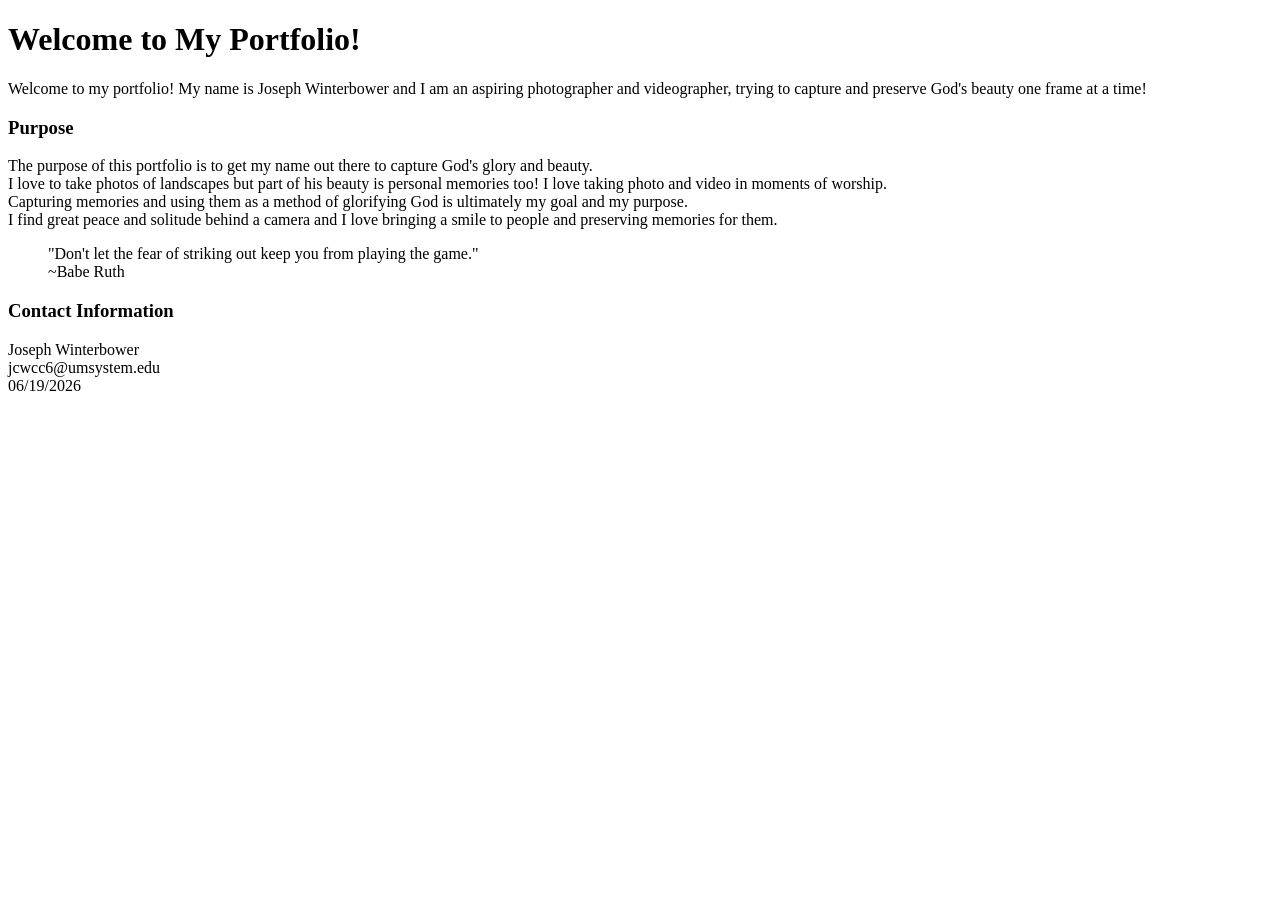
==== webdevelopment/index.html @ 18b2f589 "Add files via upload" ====
<!DOCTYPE html>
<html lang="en">

<head>
    <meta charset="utf-8">
    <meta name="viewport" content="width=device-width, initial-scale=1.0">
    <title>index</title>
    <link rel="stylesheet" href="style.css">
</head>

<body>
<header>
    <h1>Welcome to My Portfolio!</h1>
    <!-- Above the heading, there will be a navigation bar to get to other sections in the website. I'm also planning on changing the font as well -->
     <p>Welcome to my portfolio! My name is Joseph Winterbower and I am an aspiring photographer and videographer, trying to capture and preserve God's beauty one frame at a time!</p>
</header>
<main>
    <!-- Content will be lined up here in boxes that will allow you to view my work (see wireframe). Under each gallery item, the descriptions below will be displayed -->
     <h3>Purpose</h3>
     <p>The purpose of this portfolio is to get my name out there to capture God's glory and beauty.<br>I love to take photos of landscapes but part of his beauty is personal memories too! I love taking photo and video in moments of worship.<br>Capturing memories and using them as a method of glorifying God is ultimately my goal and my purpose.<br>I find great peace and solitude behind a camera and I love bringing a smile to people and preserving memories for them.</p>
     <!-- My highlight image will be in the background of this section -->
     <link rel="stylesheet" href="styles.css">
     <blockquote>"Don't let the fear of striking out keep you from playing the game."<br>~Babe Ruth</blockquote>
</main>
<footer>
    <h3>Contact Information</h3>
    <p>Joseph Winterbower<br/>jcwcc6@umsystem.edu<br>06/19/2026</p>
    <!-- Here I will put my contact information and maybe a link to an instagram portfolio -->
</footer>
</body>

</html>
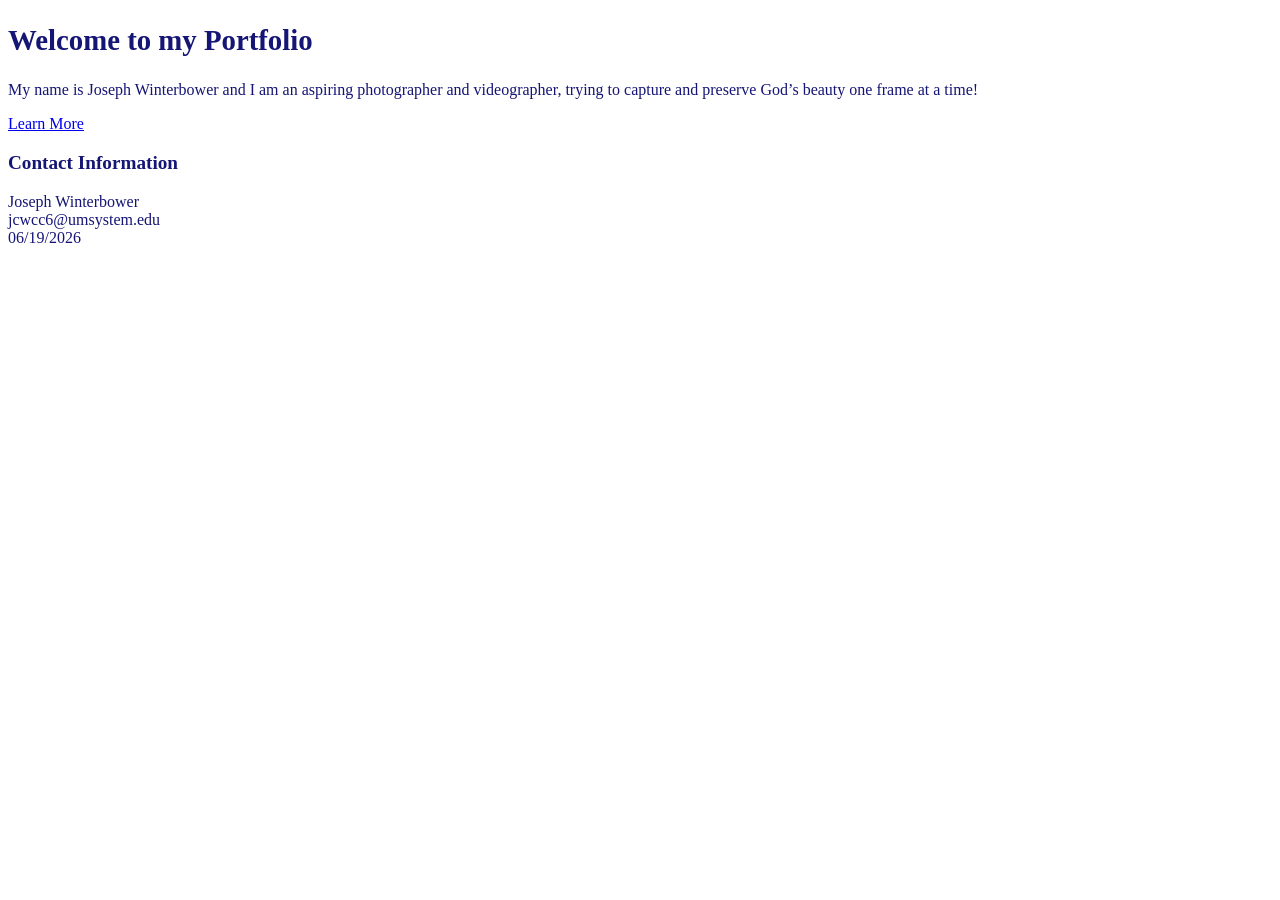
==== commit 8dd4e53c: "Add files via upload" ====
--- a/webdevelopment/index.html
+++ b/webdevelopment/index.html
@@ -4,24 +4,22 @@
 <head>
     <meta charset="utf-8">
     <meta name="viewport" content="width=device-width, initial-scale=1.0">
-    <title>index</title>
+    <title>My Starter Template</title>
     <link rel="stylesheet" href="style.css">
 </head>
 
 <body>
-<header>
-    <h1>Welcome to My Portfolio!</h1>
-    <!-- Above the heading, there will be a navigation bar to get to other sections in the website. I'm also planning on changing the font as well -->
-     <p>Welcome to my portfolio! My name is Joseph Winterbower and I am an aspiring photographer and videographer, trying to capture and preserve God's beauty one frame at a time!</p>
-</header>
-<main>
-    <!-- Content will be lined up here in boxes that will allow you to view my work (see wireframe). Under each gallery item, the descriptions below will be displayed -->
-     <h3>Purpose</h3>
-     <p>The purpose of this portfolio is to get my name out there to capture God's glory and beauty.<br>I love to take photos of landscapes but part of his beauty is personal memories too! I love taking photo and video in moments of worship.<br>Capturing memories and using them as a method of glorifying God is ultimately my goal and my purpose.<br>I find great peace and solitude behind a camera and I love bringing a smile to people and preserving memories for them.</p>
-     <!-- My highlight image will be in the background of this section -->
-     <link rel="stylesheet" href="styles.css">
-     <blockquote>"Don't let the fear of striking out keep you from playing the game."<br>~Babe Ruth</blockquote>
-</main>
+<section id="hero">
+    <div class="container">
+    <div class="info">
+        <h1>Welcome to my Portfolio</h1>
+        <p>My name is Joseph Winterbower and I am an aspiring photographer and videographer, trying to capture and preserve God’s beauty one frame at a time!</p>
+        <a href="#">Learn More</a>
+    </div>
+    <div class="img">
+        </div>
+</section>
+
 <footer>
     <h3>Contact Information</h3>
     <p>Joseph Winterbower<br/>jcwcc6@umsystem.edu<br>06/19/2026</p>
--- a/webdevelopment/style.css
+++ b/webdevelopment/style.css
@@ -0,0 +1,15 @@
+h1 {
+    color: #151575;
+    font-size: 1.8em;
+}
+h3 {
+        color: #151575;
+        font-size: 1.2em;
+}
+p {
+    color: #151575;
+    font-size: 1em;}
+ 
+body {
+background-color: #FFFFFF;
+}
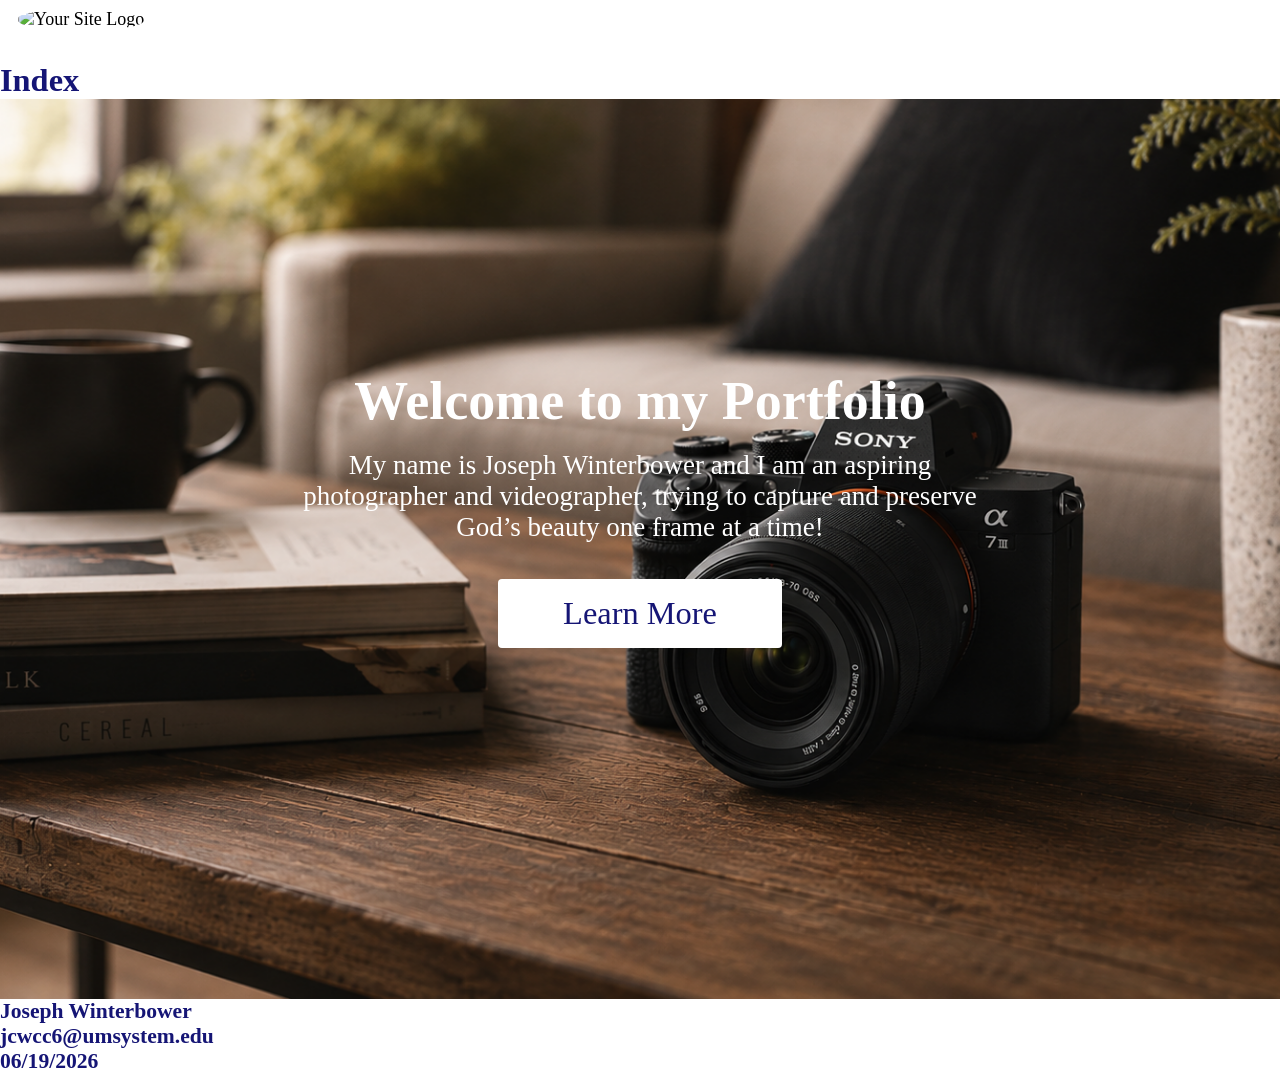
==== commit bdc8155c: "Add files via upload" ====
--- a/webdevelopment/index.html
+++ b/webdevelopment/index.html
@@ -5,9 +5,23 @@
     <meta charset="utf-8">
     <meta name="viewport" content="width=device-width, initial-scale=1.0">
     <title>My Starter Template</title>
-    <link rel="stylesheet" href="style.css">
+ <link rel="stylesheet" href="style.css">
+ <link rel="stylesheet" href="nav.css">
 </head>
-
+<header>
+    <nav>
+        <img src="images/logo.png" alt="Your Site Logo" class="logo">
+        <ul>
+            <li><a href="a.html">Home</a></li>
+            <li><a href="b.html">About</a></li>
+            <li><a href="c.html">Projects</a></li>
+            <li><a href="d.html">Reflection</a></li>
+            <li><a href="e.html">Contact</a></li>
+        </ul>
+    </nav>
+    <h1>Index</h1>
+    <!-- Up by the heading, there will be a navigation bar and I'm planning on changing the font as well -->
+</header>
 <body>
 <section id="hero">
     <div class="container">
@@ -21,8 +35,11 @@
 </section>
 
 <footer>
-    <h3>Contact Information</h3>
-    <p>Joseph Winterbower<br/>jcwcc6@umsystem.edu<br>06/19/2026</p>
+    <h3>
+        Joseph Winterbower<br>
+        jcwcc6@umsystem.edu<br>
+        06/19/2026
+    </h3>
     <!-- Here I will put my contact information and maybe a link to an instagram portfolio -->
 </footer>
 </body>
--- a/webdevelopment/style.css
+++ b/webdevelopment/style.css
@@ -1,6 +1,11 @@
 h1 {
     color: #151575;
     font-size: 1.8em;
+    margin-top: 1em;
+}
+h2 {
+    color: #151575;
+    font-size: 1.5em;
 }
 h3 {
         color: #151575;
@@ -8,8 +13,140 @@
 }
 p {
     color: #151575;
-    font-size: 1em;}
- 
-body {
-background-color: #FFFFFF;
+    font-size: 1em;
+}
+* {
+    padding: 0;
+    margin: 0;
+    box-sizing: border-box;
+}
+html {
+    font-family: 'Serifa', 'Mortise';
+    font-size: 18px;
+}
+/* Home Page */
+#hero {
+    width: 100%;
+    height: 100vh;
+    margin: 0 auto;
+    background: url("images/hero.png") no-repeat center / cover;
+
+.container {
+    width: 90%;
+    height: 85vh;
+    max-width: 1000px;
+    margin: 0 auto;
+    display: flex;
+    align-items: center;
+    justify-content: center;
+    text-align: center;
+}
+.container .info h1{
+    font-family: 'Serifa Bold', 'Mortise';
+    color: #FFFFFF;
+    font-size: 3rem;
+    margin-bottom: 1rem;
+}
+.container .info p {
+    font-family: 'Serifa Condensed Medium';
+    color: #FFFFFF;
+    font-size: 1.5rem;
+    max-width: 70%;
+    margin: 0 auto;
+}
+.container .info a {
+    text-decoration: none;
+    display: inline-block;
+    background-color: white;
+    border-radius: 4px;
+    font-size: 1.8rem;
+    padding: 0.5em 2em;
+    margin-top: 2rem;
+    color: #151575;
+}
+@media only screen and (max-width: 768px) {
+    html {
+        font-size: 10px;
+    }
+}
+}
+/* About Page */
+.about-link {
+     padding: 1em 2em;
+    border: 1px solid #151575;
+    border-radius: 25px;
+    background-color: #FFFFFF;
+    align-items: left;
+    justify-content: left;
+    text-align: left;
+    margin: 1em 0;
+    color: #151575;
+    font-family: 'Serifa Bold', 'Mortise';
+    text-decoration: none;
+}
+#about {
+    width: 100%;
+    height: 100vh;
+.header {
+    h1 {
+        font-family: 'Serifa Bold', 'Mortise';
+        color: #151575;
+        font-size: 2.5em;
+        margin-bottom: 1rem;
+        padding-left: 1em;
+    }
+}
+    p {
+        font-family: 'Serifa Condensed Medium';
+        color: #151575;
+        font-size: 1.2em;
+        text-align: left;
+        margin: 0 auto;
+        padding-left: 1em;
+    }
+.main h3 {
+          font-family: 'Serifa Bold', 'Mortise';
+        color: #151575;
+        font-size: 1.7em;
+        margin-bottom: 1rem;
+        padding-left: 1em;
+}
+.main p {
+        font-family: 'Serifa Condensed Medium';
+        color: #151575;
+        font-size: 1.2em;
+        text-align: left;
+        margin: 0 auto;
+        padding-left: 1em;
+   }
+   ul {
+    list-style-type: disc;
+    padding-left: 2em;
+    font-size: 1em;
+    color: #151575;
+   }
+}
+/* Reflection Page */
+#reflection h1 {
+    padding-left: 1em;
+}
+#reflection h3 {
+    padding-left: 1em;
+}
+#reflection main {
+    width: 75%;
+    height: 70vh;
+    margin: 0 auto;
+    padding: 2em;
+    border: 1px solid #A0A0A0;
+    justify-content: center;
+}
+#reflection p:first-of-type::first-letter {
+    font-size: 2em;
+    color: #151575;
+}
+/* These are my pseudo elements for the first letter of the first paragraph on the reflection page and the indentations for the first and third paragraphs. */
+#reflection p:nth-child(1),
+#reflection p:nth-child(3) {
+    text-indent: 2em;
 }
--- a/webdevelopment/nav.css
+++ b/webdevelopment/nav.css
@@ -0,0 +1,32 @@
+nav img {
+    width: 75px;
+    height: auto;
+    border-radius: 45%;
+    margin-left: 1em;
+    margin-top: .5em;
+}
+nav ul {
+    margin: 0;
+    padding: 0;
+    list-style-type: none;
+    display: flex;
+    justify-content: center;
+}
+nav ul li a {
+    display: block;
+    font-family: 'Serifa Bold', 'Mortise';
+    font-size: 1.2em;
+    padding: 0.5em;
+    margin: 0;
+    margin-top: -70px;
+    color: #A0A0A0;
+} 
+nav ul li a:hover {
+        color: #151575;
+}
+a:link {
+    color: #A0A0A0;
+}
+a:visited {
+    color: #151575;
+}
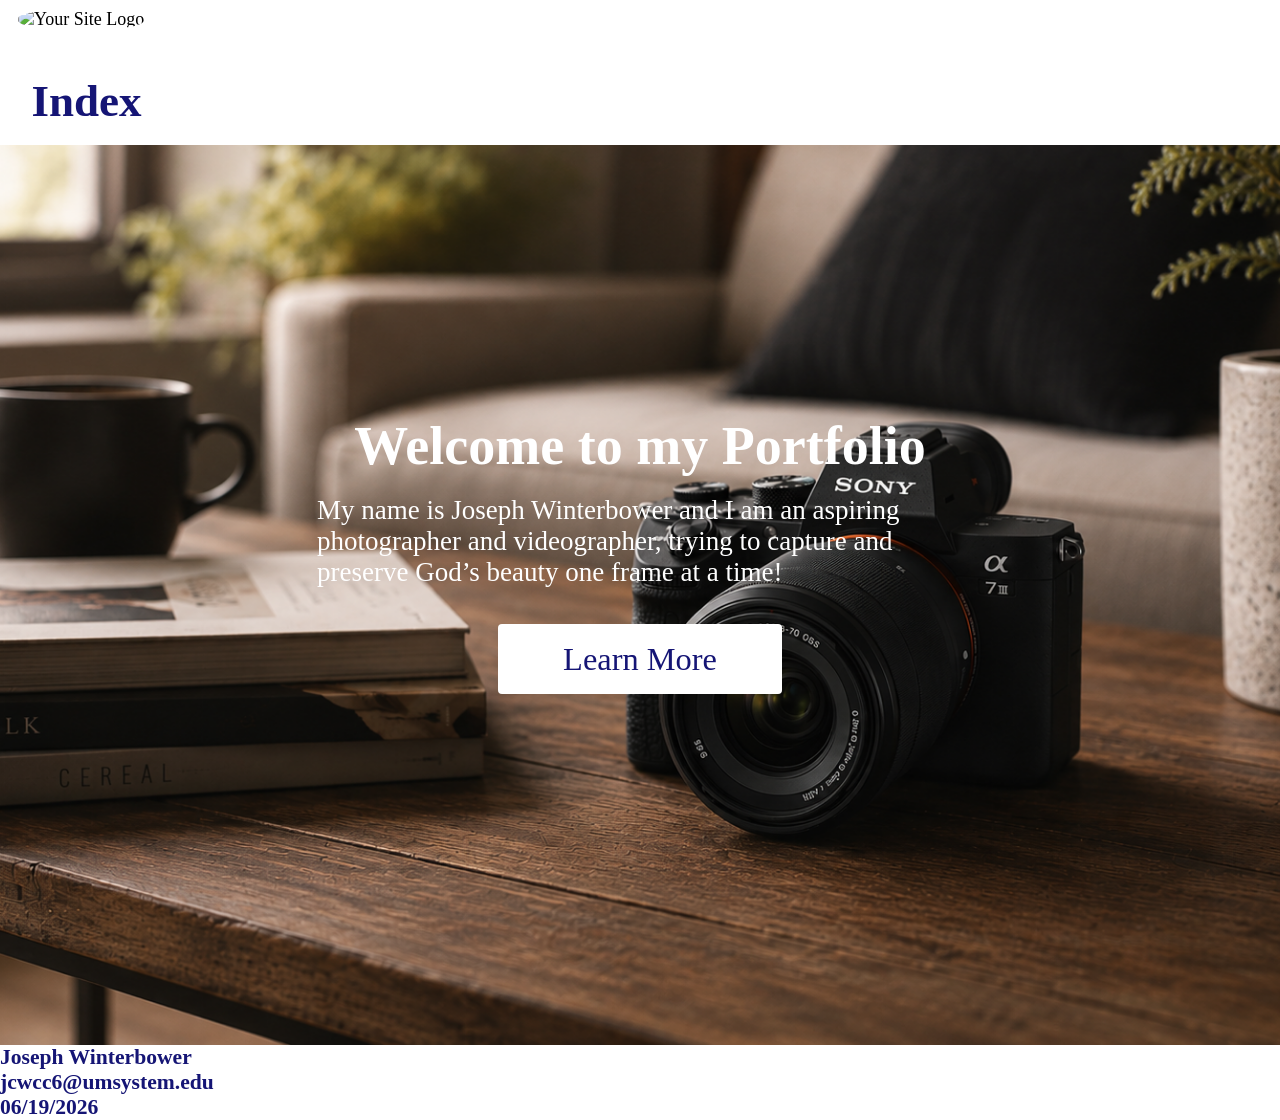
==== commit 815d5f72: "Add files via upload" ====
--- a/webdevelopment/index.html
+++ b/webdevelopment/index.html
@@ -11,12 +11,18 @@
 <header>
     <nav>
         <img src="images/logo.png" alt="Your Site Logo" class="logo">
-        <ul>
-            <li><a href="a.html">Home</a></li>
-            <li><a href="b.html">About</a></li>
-            <li><a href="c.html">Projects</a></li>
-            <li><a href="d.html">Reflection</a></li>
-            <li><a href="e.html">Contact</a></li>
+        <ul class="nav-links">
+            <li><a href="index.html">Home</a></li>
+            <li><a href="about.html">About</a></li>
+            <li class="dropdown">
+                <a href="projects.html">Projects</a>
+                <ul class="dropdown-menu">
+                    <li><a href="project1.html">The Slickery Road</a></li>
+                    <li><a href="project2.html">You Don't Know What You Don't Know</a></li>
+                </ul>
+            </li>
+            <li><a href="reflection.html">Reflection</a></li>
+            <li><a href="contact.html">Contact</a></li>
         </ul>
     </nav>
     <h1>Index</h1>
--- a/webdevelopment/style.css
+++ b/webdevelopment/style.css
@@ -87,13 +87,14 @@
 #about {
     width: 100%;
     height: 100vh;
-.header {
+}
+header {
     h1 {
         font-family: 'Serifa Bold', 'Mortise';
         color: #151575;
         font-size: 2.5em;
         margin-bottom: 1rem;
-        padding-left: 1em;
+        padding-left: 0.7em;
     }
 }
     p {
@@ -119,13 +120,12 @@
         margin: 0 auto;
         padding-left: 1em;
    }
-   ul {
+   main ul {
     list-style-type: disc;
     padding-left: 2em;
     font-size: 1em;
     color: #151575;
    }
-}
 /* Reflection Page */
 #reflection h1 {
     padding-left: 1em;
@@ -135,8 +135,8 @@
 }
 #reflection main {
     width: 75%;
-    height: 70vh;
-    margin: 0 auto;
+    height: auto;
+    margin: auto;
     padding: 2em;
     border: 1px solid #A0A0A0;
     justify-content: center;
--- a/webdevelopment/nav.css
+++ b/webdevelopment/nav.css
@@ -8,8 +8,9 @@
 nav ul {
     margin: 0;
     padding: 0;
-    list-style-type: none;
+    list-style: none;
     display: flex;
+    gap: 2rem;
     justify-content: center;
 }
 nav ul li a {
@@ -29,4 +30,35 @@
 }
 a:visited {
     color: #151575;
+}
+.nav-links {
+    list-style: none;
+    display: flex;
+   gap: 2rem;
+}
+.dropdown {
+    position: relative;
+}
+.dropdown-menu {
+    display: none;
+    position: absolute;
+    top: 100%;
+    left: 0;
+    list-style: none;
+    padding: 0;
+    margin: 0;
+    background: white;
+    min-width: 180px;
+    flex-direction: column;
+}
+.dropdown-menu li {
+    width: 100%;
+}
+.dropdown-menu li a {
+    display: block;
+    padding: 10px 15px;
+    text-decoration: none;
+}
+.dropdown:hover .dropdown-menu {
+    display: flex;
 }
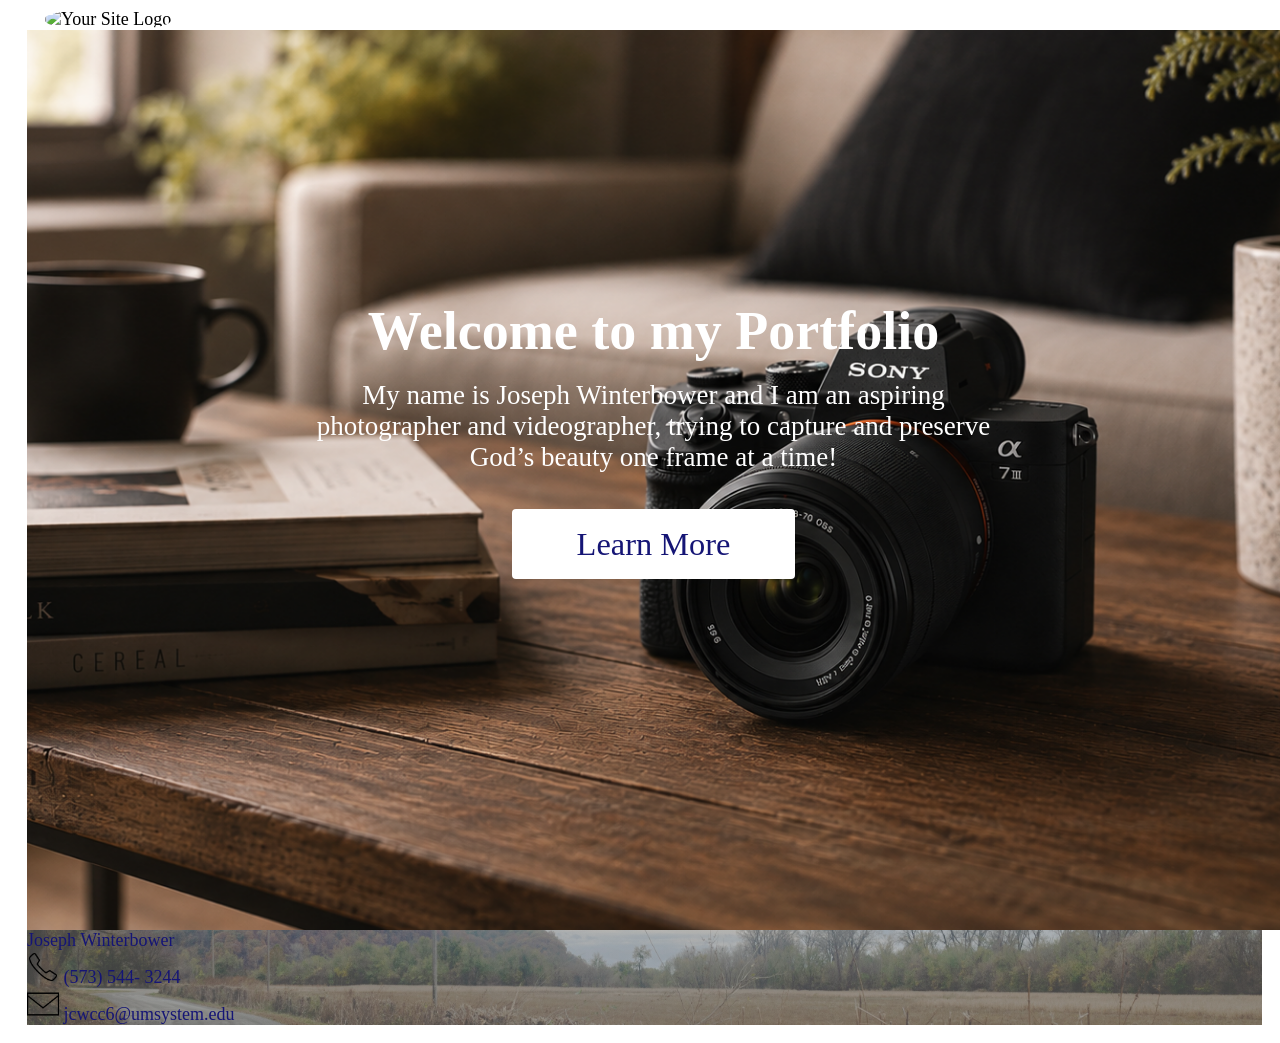
==== commit 048a804c: "Add files via upload" ====
--- a/webdevelopment/index.html
+++ b/webdevelopment/index.html
@@ -4,7 +4,7 @@
 <head>
     <meta charset="utf-8">
     <meta name="viewport" content="width=device-width, initial-scale=1.0">
-    <title>My Starter Template</title>
+    <title>Home</title>
  <link rel="stylesheet" href="style.css">
  <link rel="stylesheet" href="nav.css">
 </head>
@@ -25,7 +25,6 @@
             <li><a href="contact.html">Contact</a></li>
         </ul>
     </nav>
-    <h1>Index</h1>
     <!-- Up by the heading, there will be a navigation bar and I'm planning on changing the font as well -->
 </header>
 <body>
@@ -36,16 +35,13 @@
         <p>My name is Joseph Winterbower and I am an aspiring photographer and videographer, trying to capture and preserve God’s beauty one frame at a time!</p>
         <a href="#">Learn More</a>
     </div>
-    <div class="img">
-        </div>
 </section>
 
 <footer>
-    <h3>
-        Joseph Winterbower<br>
-        jcwcc6@umsystem.edu<br>
-        06/19/2026
-    </h3>
+      <p>Joseph Winterbower<br>
+        <img class="contact-icon" src="images/icons/phone_icon.png" alt="small black phone icon"> (573) 544- 3244<br>
+        <img class="contact-icon" src="images/icons/email_icon.png" alt="small black email icon"> jcwcc6@umsystem.edu<br>
+    </p>
     <!-- Here I will put my contact information and maybe a link to an instagram portfolio -->
 </footer>
 </body>
--- a/webdevelopment/style.css
+++ b/webdevelopment/style.css
@@ -23,7 +23,41 @@
 html {
     font-family: 'Serifa', 'Mortise';
     font-size: 18px;
-}
+     padding-left: 1.5em;
+    margin-bottom: 1em;
+}
+footer {
+    background-image: linear-gradient(
+        rgba(130, 130, 130, 0.5),
+        rgba(130, 130, 130, 0.5)
+    ), url("images/fieldphoto8_print.jpeg");
+    background-size: cover;
+    background-position: center;
+    color: white;
+    margin-right: 1em;
+.contact-icon {
+    width: 32px;
+    height: 32px;
+    text-align: left;
+}
+.contact-icon:hover {
+transform: scale(1.5);
+}
+}
+@media screen and (max-width: 600px) {
+    .nav-links {
+        display: none;
+    }
+  .grid {
+    display: grid;
+    grid-template-columns: repeat(3, 1fr);
+  }
+    h1 {
+    color: #151575;
+    font-size: 1.5rem;
+  }
+}
+
 /* Home Page */
 #hero {
     width: 100%;
@@ -31,6 +65,7 @@
     margin: 0 auto;
     background: url("images/hero.png") no-repeat center / cover;
 
+}
 .container {
     width: 90%;
     height: 85vh;
@@ -69,7 +104,6 @@
         font-size: 10px;
     }
 }
-}
 /* About Page */
 .about-link {
      padding: 1em 2em;
@@ -79,15 +113,34 @@
     align-items: left;
     justify-content: left;
     text-align: left;
-    margin: 1em 0;
+    margin-left: 2em;
     color: #151575;
     font-family: 'Serifa Bold', 'Mortise';
     text-decoration: none;
+}
+#container {
+    display: grid;
+    grid-template-rows: auto auto 5em;
+    grid-template-columns: minimax (25em, 1fr) 16em;
+    gap: 20px;
+    grid-template-areas:
+    "banner banner"
+    "main main"
+    "footer footer"
+}
+header {
+    grid-area: banner;
+}
+main {
+    grid-area: main;
+}
+footer {
+    grid-area: footer;
 }
 #about {
     width: 100%;
     height: 100vh;
-}
+
 header {
     h1 {
         font-family: 'Serifa Bold', 'Mortise';
@@ -126,6 +179,25 @@
     font-size: 1em;
     color: #151575;
    }
+.about-video {
+  width: 100%;
+  max-width: 400px;
+  border-radius: 12px;
+}
+@media print {
+  .nav-links,
+  .about-video,
+  .about-link {
+    display: none;
+  }
+  h1,
+  h3,
+  p,
+  ul {
+    color: black !important;
+    margin: 1in;
+  }
+}
 /* Reflection Page */
 #reflection h1 {
     padding-left: 1em;
@@ -134,8 +206,6 @@
     padding-left: 1em;
 }
 #reflection main {
-    width: 75%;
-    height: auto;
     margin: auto;
     padding: 2em;
     border: 1px solid #A0A0A0;
@@ -146,7 +216,45 @@
     color: #151575;
 }
 /* These are my pseudo elements for the first letter of the first paragraph on the reflection page and the indentations for the first and third paragraphs. */
-#reflection p:nth-child(1),
-#reflection p:nth-child(3) {
+#reflection p:nth-child(2),
+#reflection p:nth-child(4) {
     text-indent: 2em;
+}
+}
+/* Contact Page */
+#contact {
+.form {
+    text-align: left;
+    margin-left: 1.5em;
+    margin-top: 1em;
+    margin-bottom: 1em;
+}
+/* This is the styling I did to the form in the contact page. I like the simple layout, I just wanted to keep it off the edge of the website. */
+}
+/* Projects Page */
+/* grid layout here */
+#projects-videos { 
+    display: grid;
+    grid-template-rows: 100px 200px auto;
+    grid-template-columns: 1fr;
+}
+.Slickery-Road-Video {
+width: 100%;
+max-width: 400px;
+border-radius: 12px;
+}
+.You-Dont-Know-What-You-Dont-Know-Video {
+width: 100%;
+max-width: 400px;
+border-radius: 12px;
+}
+.Heart-of-Worship-Video {
+width: 100%;
+max-width: 400px;
+border-radius: 12px;
+}
+@media screen and (max-width: 600px) {
+    #projects-videos {
+        grid-template-columns: 1fr;
+}
 }
--- a/webdevelopment/nav.css
+++ b/webdevelopment/nav.css
@@ -45,10 +45,10 @@
     top: 100%;
     left: 0;
     list-style: none;
-    padding: 0;
+    padding-top: 2em;
     margin: 0;
     background: white;
-    min-width: 180px;
+    min-width: 30px;
     flex-direction: column;
 }
 .dropdown-menu li {
@@ -56,9 +56,22 @@
 }
 .dropdown-menu li a {
     display: block;
-    padding: 10px 15px;
+    padding: 25px;
     text-decoration: none;
 }
 .dropdown:hover .dropdown-menu {
     display: flex;
+}
+#menu-toggle {
+    display: none;
+}
+.mobile-menu {
+    display: none;
+}
+#menu-toggle:checked ~ .mobile-menu {
+    display: block;
+}
+.mobile-menu ul {
+        display: flex;
+        gap: 1rem;
 }
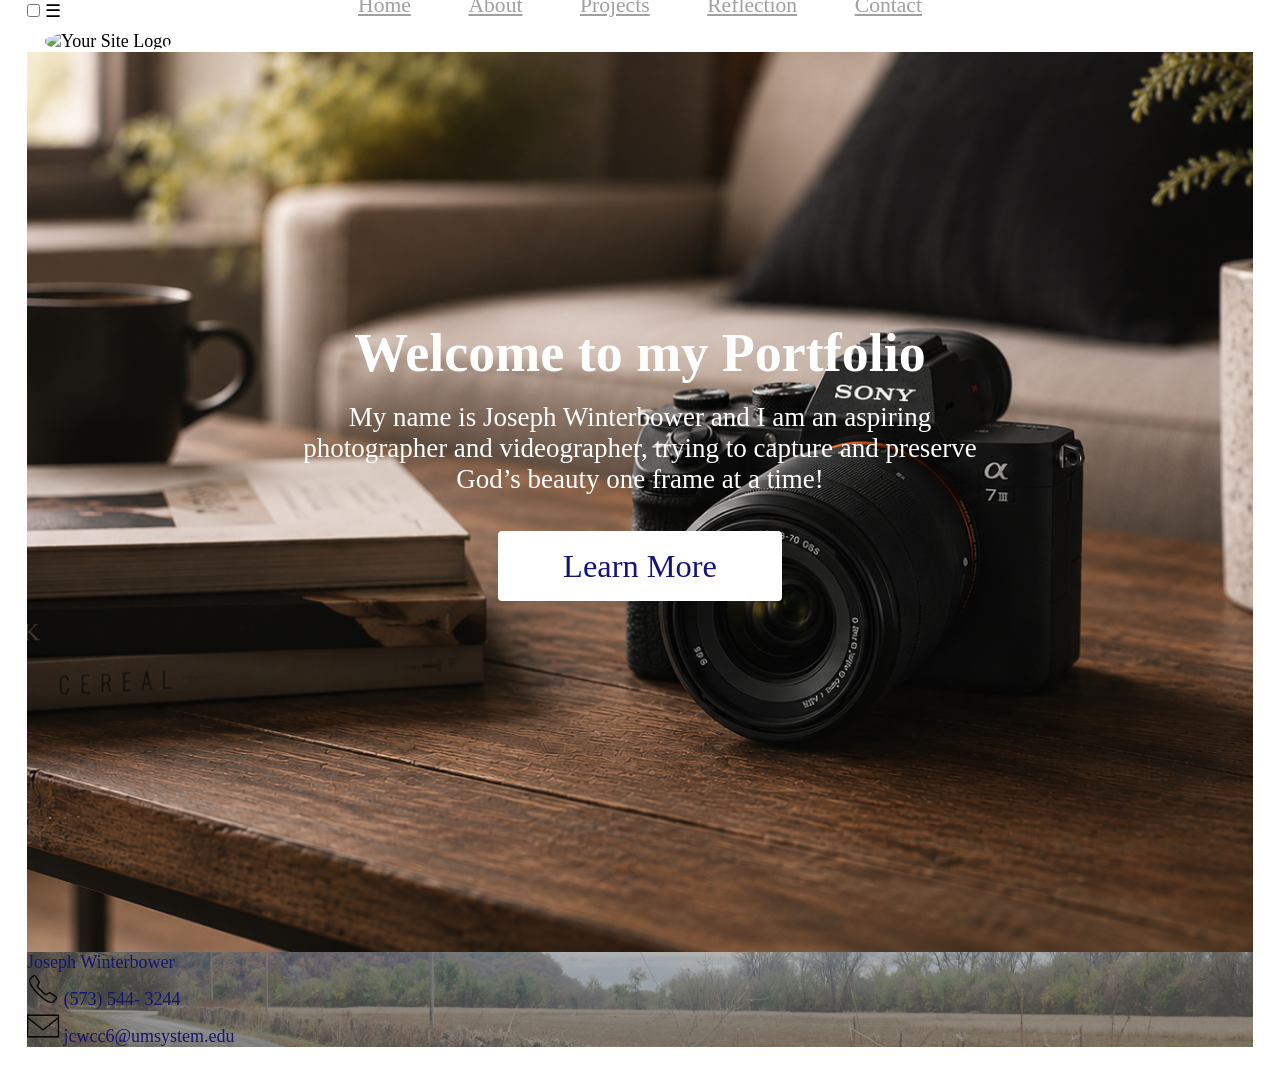
==== commit 05754296: "Add files via upload" ====
--- a/webdevelopment/index.html
+++ b/webdevelopment/index.html
@@ -9,6 +9,17 @@
  <link rel="stylesheet" href="nav.css">
 </head>
 <header>
+<input type="checkbox" id="menu-toggle" />
+<label for="menu-toggle" class="hamburger">☰</label>
+<nav class="mobile-menu">
+<ul>
+    <li><a href="index.html">Home</a></li>
+     <li><a href="about.html">Home</a></li>
+    <li><a href="projects.html">Projects</a></li>
+     <li><a href="reflection.html">Home</a></li>
+    <li><a href="contact.html">Contact</a></li>
+</ul>
+</nav>
     <nav>
         <img src="images/logo.png" alt="Your Site Logo" class="logo">
         <ul class="nav-links">
@@ -33,8 +44,9 @@
     <div class="info">
         <h1>Welcome to my Portfolio</h1>
         <p>My name is Joseph Winterbower and I am an aspiring photographer and videographer, trying to capture and preserve God’s beauty one frame at a time!</p>
-        <a href="#">Learn More</a>
+        <a href="about.html">Learn More</a>
     </div>
+     </div>
 </section>
 
 <footer>
--- a/webdevelopment/style.css
+++ b/webdevelopment/style.css
@@ -24,6 +24,7 @@
     font-family: 'Serifa', 'Mortise';
     font-size: 18px;
      padding-left: 1.5em;
+     padding-right: 1.5em;
     margin-bottom: 1em;
 }
 footer {
@@ -34,7 +35,6 @@
     background-size: cover;
     background-position: center;
     color: white;
-    margin-right: 1em;
 .contact-icon {
     width: 32px;
     height: 32px;
@@ -133,6 +133,9 @@
 }
 main {
     grid-area: main;
+table {
+    grid-area: main;
+}
 }
 footer {
     grid-area: footer;
@@ -173,12 +176,15 @@
         margin: 0 auto;
         padding-left: 1em;
    }
-   main ul {
+.main ul {
     list-style-type: disc;
     padding-left: 2em;
     font-size: 1em;
     color: #151575;
    }
+.main ul li {
+    color: #151575
+}
 .about-video {
   width: 100%;
   max-width: 400px;
@@ -198,15 +204,41 @@
     margin: 1in;
   }
 }
+}
+table {
+    border: 1px solid #A0A0A0;
+    th, td {
+        color: #151575;
+        border: 1px solid #A0A0A0;
+    }
+    caption {
+        color: #151575;
+    }
+}
+table th {
+    background-color: white;
+}
+table tr:nth-child(1),
+table tr:nth-child(3) {
+    background-color: #A0A0A0;
+}
+@media screen and (max-width: 768px) {
+    table {
+        grid-template-rows: auto;
+}
+}
 /* Reflection Page */
 #reflection h1 {
     padding-left: 1em;
+    /* Custom styles for all <h1> elements */
+    text-decoration: underline;
 }
 #reflection h3 {
-    padding-left: 1em;
+    /* Custom styles for all <h1> elements */
+    letter-spacing: 1px;
 }
 #reflection main {
-    margin: auto;
+    margin:auto;
     padding: 2em;
     border: 1px solid #A0A0A0;
     justify-content: center;
@@ -216,15 +248,21 @@
     color: #151575;
 }
 /* These are my pseudo elements for the first letter of the first paragraph on the reflection page and the indentations for the first and third paragraphs. */
-#reflection p:nth-child(2),
-#reflection p:nth-child(4) {
+#reflection h3:nth-child(1),
+#reflection h3:nth-child(2),
+#reflection h3:nth-child(3),
+#reflection h3:nth-child(4) {
     text-indent: 2em;
 }
+/* Custom font from Google Fonts applied to site */
+.geomini {
+  font-family: "Geomini";
+  font-size: 0.75em;
 }
 /* Contact Page */
 #contact {
 .form {
-    text-align: left;
+    text-align: center;
     margin-left: 1.5em;
     margin-top: 1em;
     margin-bottom: 1em;
--- a/webdevelopment/nav.css
+++ b/webdevelopment/nav.css
@@ -62,16 +62,21 @@
 .dropdown:hover .dropdown-menu {
     display: flex;
 }
-#menu-toggle {
-    display: none;
-}
 .mobile-menu {
     display: none;
 }
 #menu-toggle:checked ~ .mobile-menu {
     display: block;
 }
+@media screen and (max-width: 600px) {
+  .hamburger {
+    display: none;
+}
+.mobile-menu {
+    display: block;
+}
 .mobile-menu ul {
-        display: flex;
-        gap: 1rem;
+    display: flex-column;
+    gap: 1rem;
+}
 }
